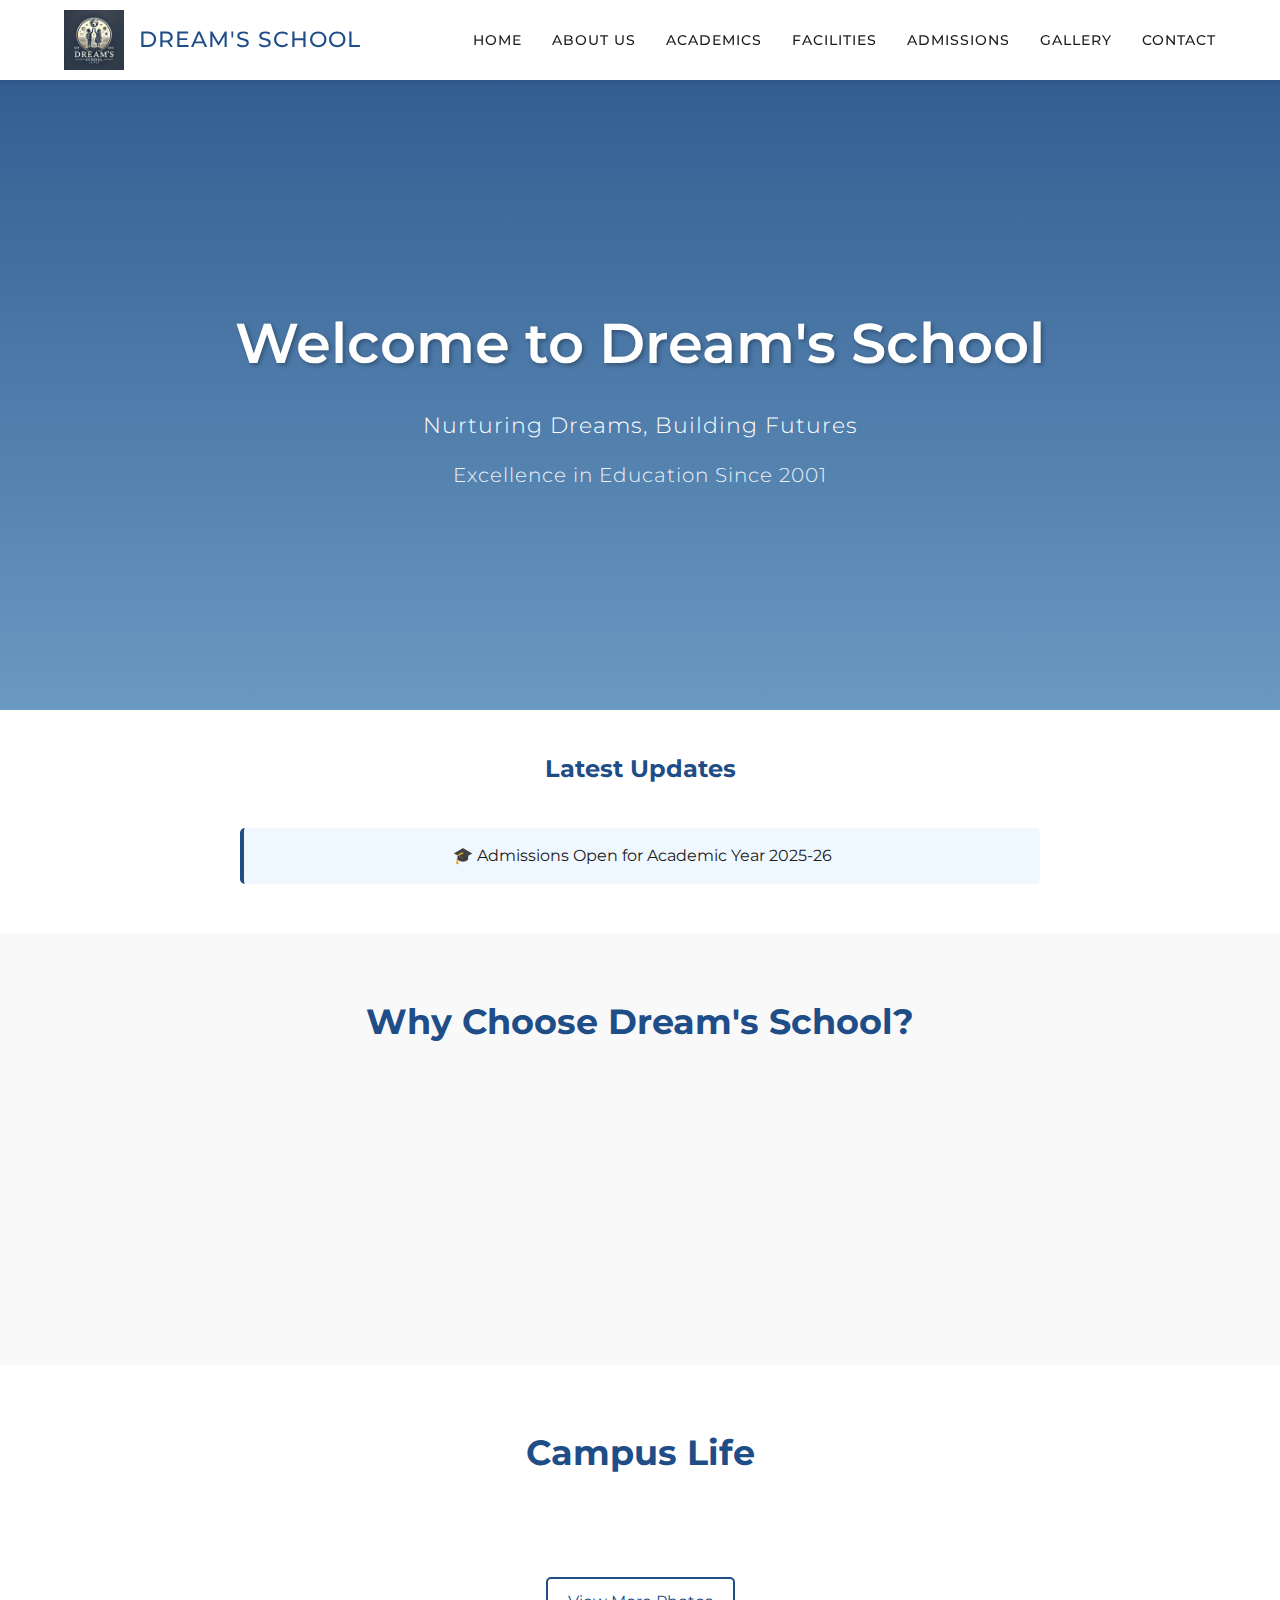
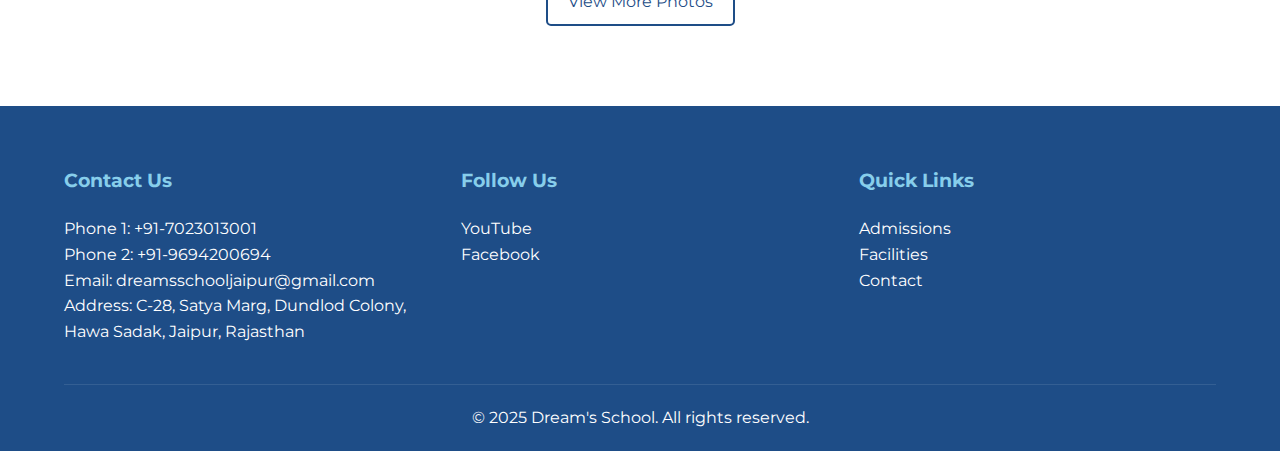
==== index.html @ 6ea3a20c "Update index.html" ====
<!DOCTYPE html>
<html lang="en">
<head>
    <meta charset="UTF-8">
    <meta name="viewport" content="width=device-width, initial-scale=1.0">
    <title>Dream's School - Leading School in Jaipur</title>
    <link rel="stylesheet" href="style.css">
    <link href="https://fonts.googleapis.com/css2?family=Montserrat:wght@300;400;500&display=swap" rel="stylesheet">
</head>
<body>
    <nav class="main-nav">
        <div class="nav-brand">
            <img src="images/school-logo.png" alt="Dream's School Logo" class="school-logo">
            <div class="nav-header">DREAM'S SCHOOL</div>
        </div>
        <ul class="nav-links">
            <li><a href="index.html">HOME</a></li>
            <li><a href="about.html">ABOUT US</a></li>
            <li><a href="academics.html">ACADEMICS</a></li>
            <li><a href="facilities.html">FACILITIES</a></li>
            <li><a href="admissions.html">ADMISSIONS</a></li>
            <li><a href="gallery.html">GALLERY</a></li>
            <li><a href="contact.html">CONTACT</a></li>
        </ul>
    </nav>

    <div class="hero-section">
        <h1>Welcome to Dream's School</h1>
        <div class="subtitle">
            Nurturing Dreams, Building Futures
            <p>Excellence in Education Since 2001</p>
        </div>
    </div>

    <div class="announcements">
        <h2>Latest Updates</h2>
        <div class="announcement-slider">
            <div class="announcement">
                <p>🎓 Admissions Open for Academic Year 2025-26</p>
            </div>
            <div class="announcement">
                <p>🏆 Outstanding Results in Board Examinations</p>
            </div>
            <div class="announcement">
                <p>📚 New Videos Uploaded on YouTube Channel!</p>
            </div>
        </div>
    </div>

    <div class="highlights">
        <h2>Why Choose Dream's School?</h2>
        <div class="highlight-grid">
            <div class="highlight-item">
                
                <h3>Academic Excellence</h3>
                <p>Comprehensive curriculum focusing on holistic development</p>
            </div>
            <div class="highlight-item">
               
                <h3>Modern Facilities</h3>
                <p>State-of-the-art infrastructure and learning resources</p>
            </div>
            <div class="highlight-item">
                
                <h3>Expert Faculty</h3>
                <p>Highly qualified and experienced teaching staff</p>
            </div>
            <div class="highlight-item">
                
                <h3>Co-curricular Activities</h3>
                <p>Wide range of sports and cultural activities</p>
            </div>
        </div>
    </div>

    

    <div class="gallery-preview">
        <h2>Campus Life</h2>
        <div class="gallery-grid">
            <div class="gallery-item">
                <img src="images/campus1.jpg" alt="School Building">
            </div>
            <div class="gallery-item">
                <img src="images/campus2.jpg" alt="Classroom">
            </div>
            <div class="gallery-item">
                <img src="images/campus3.jpg" alt="Laboratory">
            </div>
            <div class="gallery-item">
                <img src="images/campus4.jpg" alt="Playground">
            </div>
        </div>
        <a href="gallery.html" class="view-more">View More Photos</a>
    </div>

    <footer>
        <div class="footer-content">
            <div class="footer-section">
                <h3>Contact Us</h3>
                <p>Phone 1: +91-7023013001</p>
                <p>Phone 2: +91-9694200694</p>
                <p>Email: dreamsschooljaipur@gmail.com</p>
                <p>Address: C-28, Satya Marg, Dundlod Colony, Hawa Sadak, Jaipur, Rajasthan</p>
            </div>
            <div class="footer-section">
                <h3>Follow Us</h3>
                <div class="social-links">
                    <p><a href="https://www.youtube.com/@dreams_school" target="_blank">YouTube</a></p>
                    <p><a href="https://www.facebook.com/people/Dreams-School-Jaipur/100054429791959/" target="_blank">Facebook</a></p>
                </div>
            </div>
            <div class="footer-section">
                <h3>Quick Links</h3>
                <ul>
                    <li><a href="admissions.html">Admissions</a></li>
                    <li><a href="facilities.html">Facilities</a></li>
                    <li><a href="contact.html">Contact</a></li>
                </ul>
            </div>
        </div>
        <div class="footer-bottom">
            <p>&copy; 2025 Dream's School. All rights reserved.</p>
        </div>
    </footer>

    <script src="script.js"></script>
</body>
</html>
---- style.css ----
* {
    margin: 0;
    padding: 0;
    box-sizing: border-box;
}

:root {
    --main-bg: #f7f7f7;
    --text-dark: #1a1a1a;
    --text-light: #666666;
    --hover-color: #999999;
    --overlay-bg: rgba(247, 247, 247, 0.95);
    --border-color: #e0e0e0;
    --brand-blue: #1e4d87; /* Dark sky blue */
    --brand-light-blue: #4682B4; /* Secondary blue */
    --brand-accent: #87CEEB; /* Light accent blue */
    --header-height: 80px;
}

body {
    font-family: 'Montserrat', sans-serif;
    background: var(--main-bg);
    color: var(--text-dark);
    line-height: 1.6;
}

/* Navigation */
.main-nav {
    position: fixed;
    top: 0;
    width: 100%;
    height: var(--header-height);
    background: white;
    z-index: 1000;
    display: flex;
    align-items: center;
    justify-content: space-between;
    padding: 0 5%;
    box-shadow: 0 2px 5px rgba(0,0,0,0.1);
}

.nav-brand {
    display: flex;
    align-items: center;
    gap: 15px;
}

.school-logo {
    height: 60px;
    width: auto;
}

.nav-header {
    font-size: 1.4em;
    font-weight: 500;
    color: var(--brand-blue);
    letter-spacing: 1px;
}

.nav-links {
    list-style: none;
    display: flex;
    gap: 30px;
}

.nav-links a {
    text-decoration: none;
    color: var(--text-dark);
    font-size: 0.9em;
    font-weight: 500;
    letter-spacing: 1px;
    transition: all 0.3s ease;
    padding: 10px 0;
    position: relative;
}

.nav-links a:after {
    content: '';
    position: absolute;
    width: 0;
    height: 2px;
    bottom: 0;
    left: 0;
    background-color: var(--brand-accent);
    transition: width 0.3s ease;
}

.nav-links a:hover:after {
    width: 100%;
}

.nav-links a:hover {
    color: var(--brand-light-blue);
}

/* Hero Section */
.hero-section {
    background: linear-gradient(rgba(30, 77, 135, 0.9), rgba(70, 130, 180, 0.8)),
                url('images/school-building.jpg');
    background-size: cover;
    background-position: center;
    height: 70vh;
    display: flex;
    flex-direction: column;
    justify-content: center;
    align-items: center;
    text-align: center;
    padding: 0 10%;
    margin-top: var(--header-height);
    color: white;
}

.hero-section h1 {
    font-size: 3.5em;
    font-weight: 600;
    margin-bottom: 20px;
    text-shadow: 2px 2px 4px rgba(0,0,0,0.3);
}

.subtitle {
    font-size: 1.4em;
    font-weight: 300;
    letter-spacing: 1px;
}

.subtitle p {
    margin-top: 15px;
    font-size: 0.9em;
    opacity: 0.9;
}

/* Announcements */
.announcements {
    padding: 40px 5%;
    background: white;
}

.announcements h2 {
    text-align: center;
    color: var(--brand-blue);
    margin-bottom: 30px;
}

.announcement-slider {
    max-width: 800px;
    margin: 0 auto;
    overflow: hidden;
}

.announcement {
    padding: 15px;
    text-align: center;
    background: #f0f8ff;
    border-left: 4px solid var(--brand-blue);
    border-radius: 5px;
    margin: 10px 0;
}

/* Highlights */
.highlights {
    padding: 60px 5%;
    background: #f9f9f9;
}

.highlights h2 {
    text-align: center;
    color: var(--brand-blue);
    margin-bottom: 40px;
    font-size: 2.2em;
}

.highlight-grid {
    display: grid;
    grid-template-columns: repeat(auto-fit, minmax(250px, 1fr));
    gap: 30px;
    max-width: 1200px;
    margin: 0 auto;
}

.highlight-item {
    background: white;
    padding: 30px;
    border-radius: 10px;
    text-align: center;
    transition: all 0.3s ease;
    box-shadow: 0 2px 10px rgba(0,0,0,0.1);
    border-top: 3px solid transparent;
}

.highlight-item:hover {
    transform: translateY(-5px);
    border-top: 3px solid var(--brand-blue);
}

.highlight-item img {
    width: 60px;
    height: 60px;
    margin-bottom: 20px;
}

.highlight-item h3 {
    color: var(--brand-blue);
    margin-bottom: 15px;
}

/* Gallery Preview */
.gallery-preview {
    padding: 60px 5%;
    background: white;
}

.gallery-preview h2 {
    text-align: center;
    color: var(--brand-blue);
    margin-bottom: 40px;
    font-size: 2.2em;
}

.gallery-grid {
    display: grid;
    grid-template-columns: repeat(auto-fit, minmax(250px, 1fr));
    gap: 20px;
    max-width: 1200px;
    margin: 30px auto;
}

.gallery-item img {
    width: 100%;
    height: 200px;
    object-fit: cover;
    border-radius: 8px;
    transition: transform 0.3s ease;
}

.gallery-item img:hover {
    transform: scale(1.05);
}

.view-more {
    color: var(--brand-blue);
    padding: 10px 20px;
    border: 2px solid var(--brand-blue);
    display: inline-block;
    border-radius: 5px;
    transition: all 0.3s ease;
    text-decoration: none;
    margin: 20px auto;
    display: table;
}

.view-more:hover {
    background: var(--brand-blue);
    color: white;
}

/* Footer */
footer {
    background: var(--brand-blue);
    color: white;
    padding: 60px 5% 20px;
}

.footer-content {
    display: grid;
    grid-template-columns: repeat(auto-fit, minmax(250px, 1fr));
    gap: 40px;
    max-width: 1200px;
    margin: 0 auto;
}

.footer-section h3 {
    color: var(--brand-accent);
    margin-bottom: 20px;
}

.footer-section ul {
    list-style: none;
}

.footer-section a {
    color: white;
    text-decoration: none;
    transition: color 0.3s ease;
}

.footer-section a:hover {
    color: var(--brand-accent);
}

.footer-bottom {
    text-align: center;
    margin-top: 40px;
    padding-top: 20px;
    border-top: 1px solid rgba(255,255,255,0.1);
}

/* Responsive Design */
@media (max-width: 768px) {
    .nav-brand {
        flex-direction: column;
        align-items: flex-start;
    }

    .school-logo {
        height: 40px;
    }

    .nav-header {
        font-size: 1.1em;
    }

    .nav-links {
        display: none;
        position: absolute;
        top: var(--header-height);
        left: 0;
        width: 100%;
        background: white;
        flex-direction: column;
        padding: 20px;
        box-shadow: 0 2px 5px rgba(0,0,0,0.1);
    }

    .nav-links.show {
        display: flex;
    }

    .hero-section h1 {
        font-size: 2.5em;
    }

    .subtitle {
        font-size: 1.2em;
    }

    .gallery-grid {
        grid-template-columns: 1fr;
    }

    .highlight-grid {
        grid-template-columns: 1fr;
    }
}

/* Animation Classes */
.highlight-item, .gallery-item {
    opacity: 0;
    transform: translateY(20px);
    transition: opacity 0.5s ease, transform 0.5s ease;
}

.highlight-item.animate, .gallery-item.animate {
    opacity: 1;
    transform: translateY(0);
}

/* About Page Styles */
.about-content {
    padding: 60px 5%;
    max-width: 1200px;
    margin: 0 auto;
}

.vision-mission {
    display: grid;
    grid-template-columns: repeat(auto-fit, minmax(300px, 1fr));
    gap: 40px;
    margin-bottom: 60px;
}

.vision, .mission {
    background: white;
    padding: 30px;
    border-radius: 10px;
    box-shadow: 0 2px 10px rgba(0,0,0,0.1);
    border-top: 3px solid var(--brand-blue);
}

.vision h2, .mission h2 {
    color: var(--brand-blue);
    margin-bottom: 20px;
    font-size: 1.8em;
}

.school-history {
    margin-bottom: 60px;
    background: white;
    padding: 30px;
    border-radius: 10px;
    box-shadow: 0 2px 10px rgba(0,0,0,0.1);
}

.school-history h2 {
    color: var(--brand-blue);
    margin-bottom: 30px;
    font-size: 2em;
    text-align: center;
}

.history-text p {
    margin-bottom: 20px;
    line-height: 1.8;
    text-align: center;
}

.core-values {
    margin-bottom: 60px;
}

.core-values h2 {
    color: var(--brand-blue);
    margin-bottom: 30px;
    font-size: 2em;
    text-align: center;
}

.values-grid {
    display: grid;
    grid-template-columns: repeat(auto-fit, minmax(250px, 1fr));
    gap: 30px;
}

.value-item {
    background: white;
    padding: 30px;
    border-radius: 10px;
    box-shadow: 0 2px 10px rgba(0,0,0,0.1);
    text-align: center;
    transition: transform 0.3s ease;
}

.value-item:hover {
    transform: translateY(-5px);
}

.value-item h3 {
    color: var(--brand-blue);
    margin-bottom: 15px;
}

.leadership {
    margin-bottom: 60px;
}

.leadership h2 {
    color: var(--brand-blue);
    margin-bottom: 30px;
    font-size: 2em;
    text-align: center;
}

.leader-info {
    background: white;
    padding: 40px;
    border-radius: 10px;
    box-shadow: 0 2px 10px rgba(0,0,0,0.1);
    text-align: center;
}

.leader-info h3 {
    color: var(--brand-blue);
    margin-bottom: 20px;
    font-size: 1.5em;
}

.leader-info p {
    line-height: 1.8;
    font-style: italic;
}

.principal-name {
    margin-top: 20px;
    color: var(--brand-blue);
    font-weight: 500;
}

/* Responsive Design for About Page */
@media (max-width: 768px) {
    .vision-mission {
        grid-template-columns: 1fr;
    }

    .values-grid {
        grid-template-columns: 1fr;
    }
}
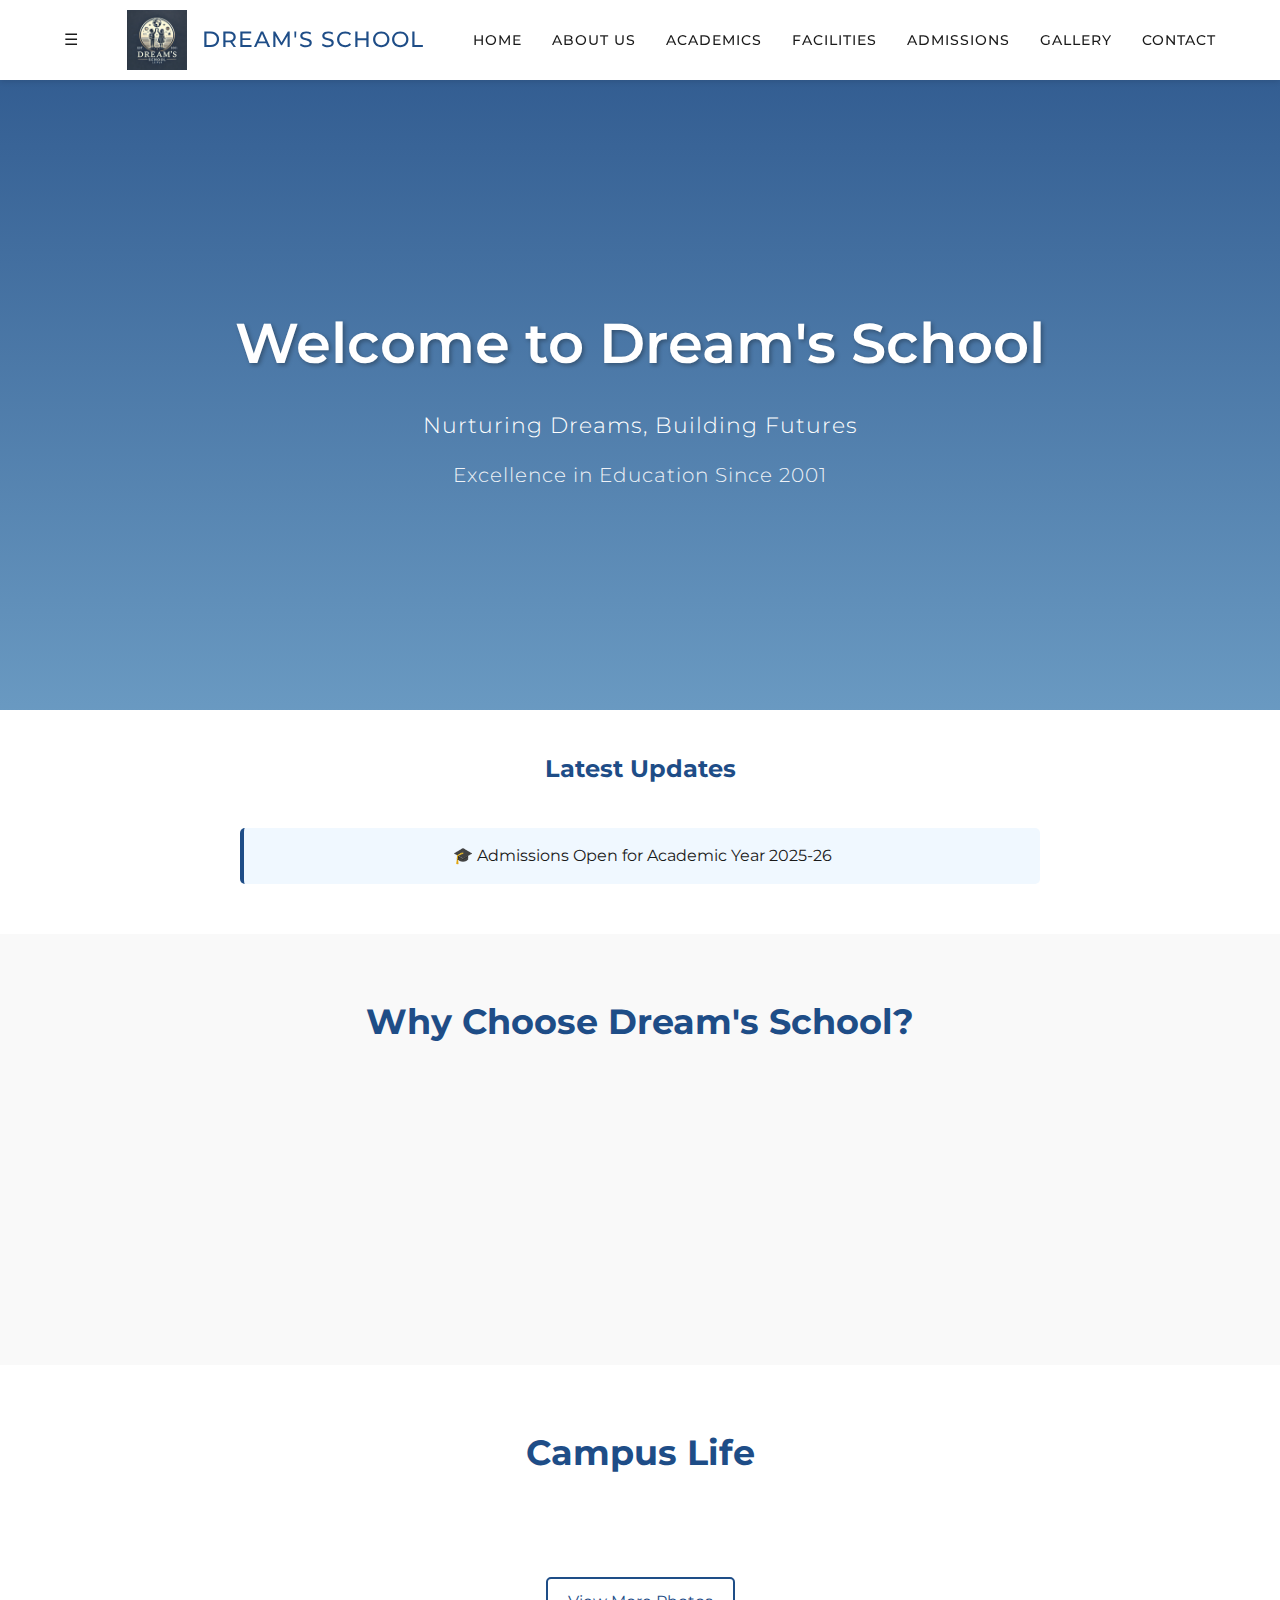
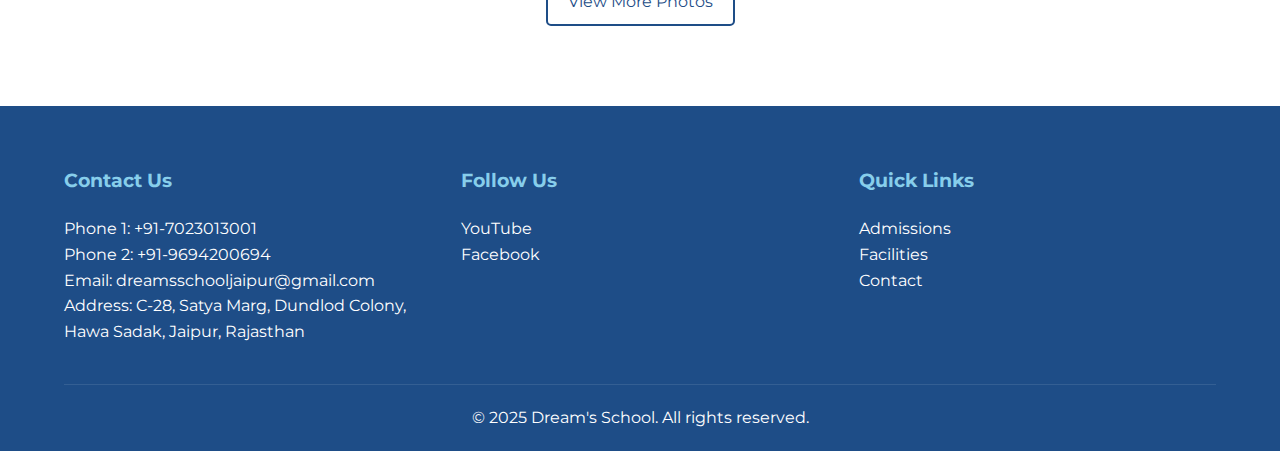
==== commit c59d248f: "Update index.html" ====
--- a/index.html
+++ b/index.html
@@ -9,6 +9,9 @@
 </head>
 <body>
     <nav class="main-nav">
+        <div class="menu-toggle">
+    <span class="menu-icon">☰</span>
+</div>
         <div class="nav-brand">
             <img src="images/school-logo.png" alt="Dream's School Logo" class="school-logo">
             <div class="nav-header">DREAM'S SCHOOL</div>
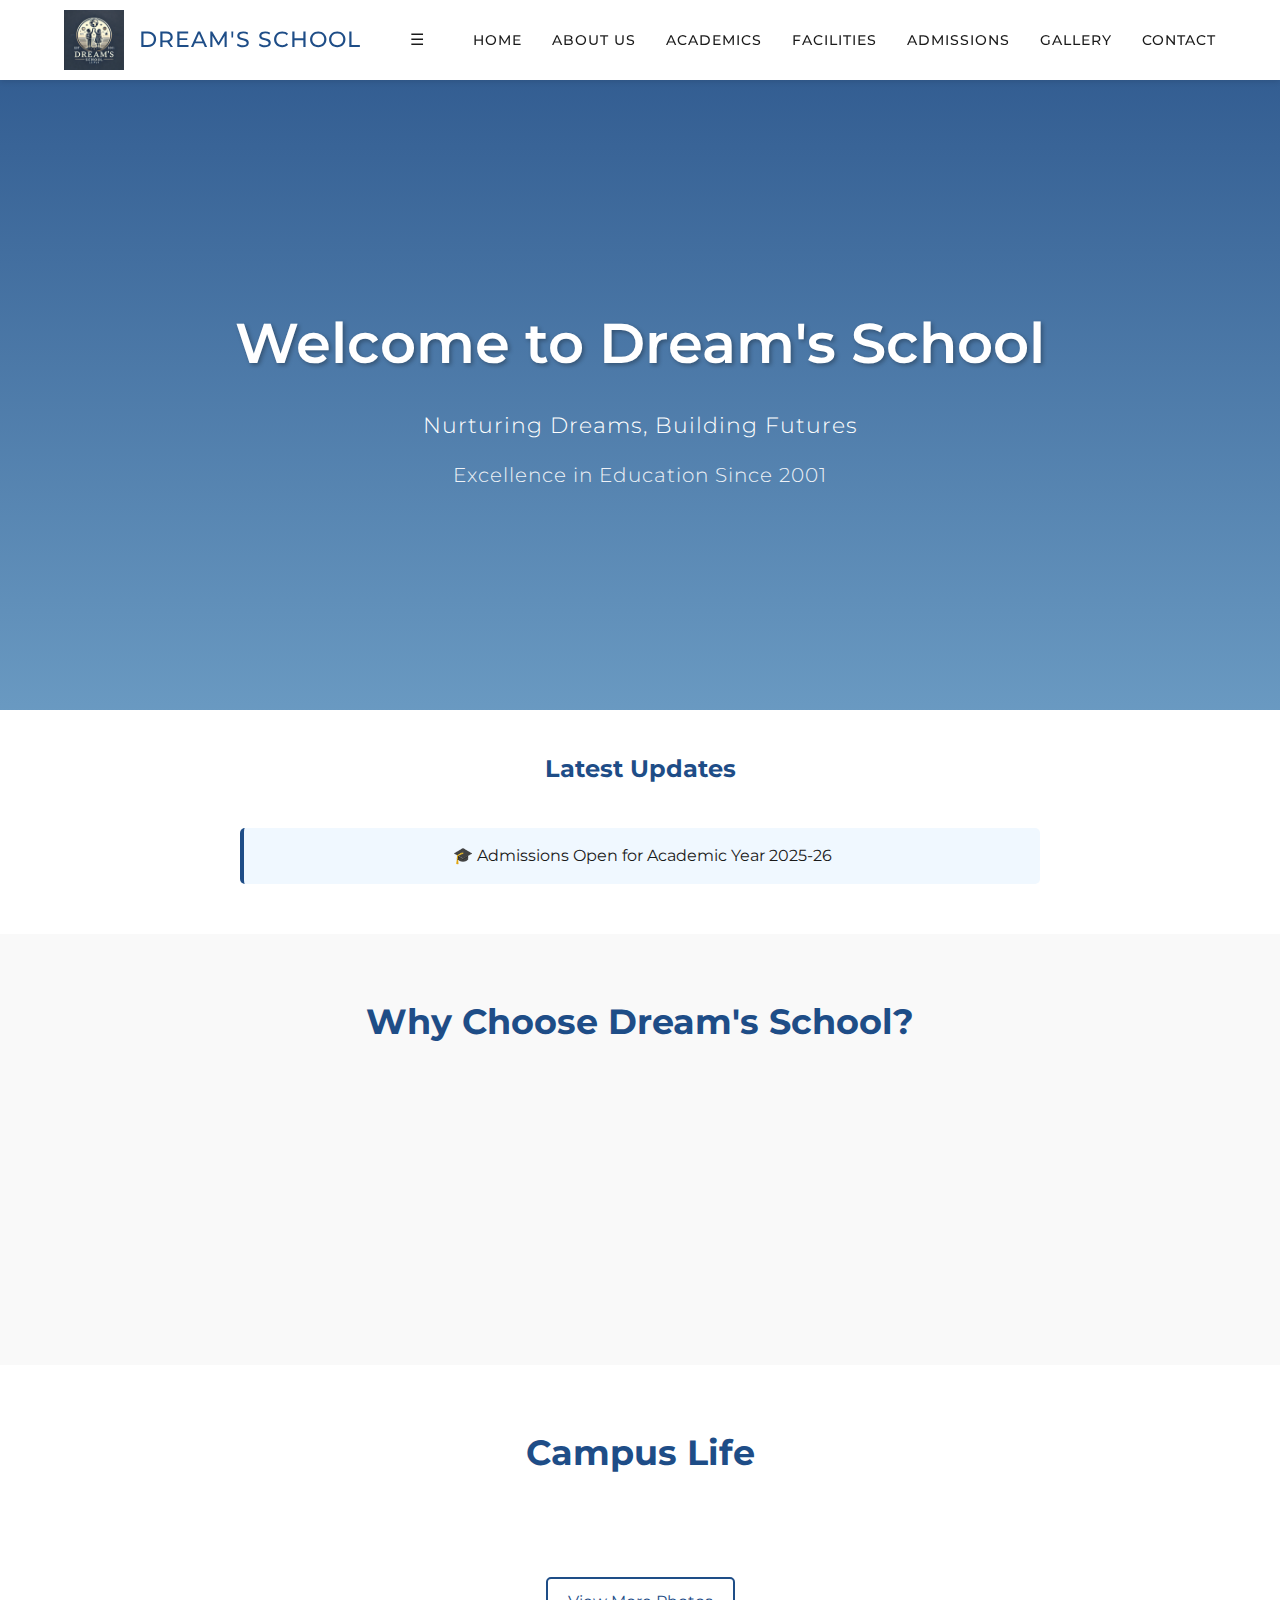
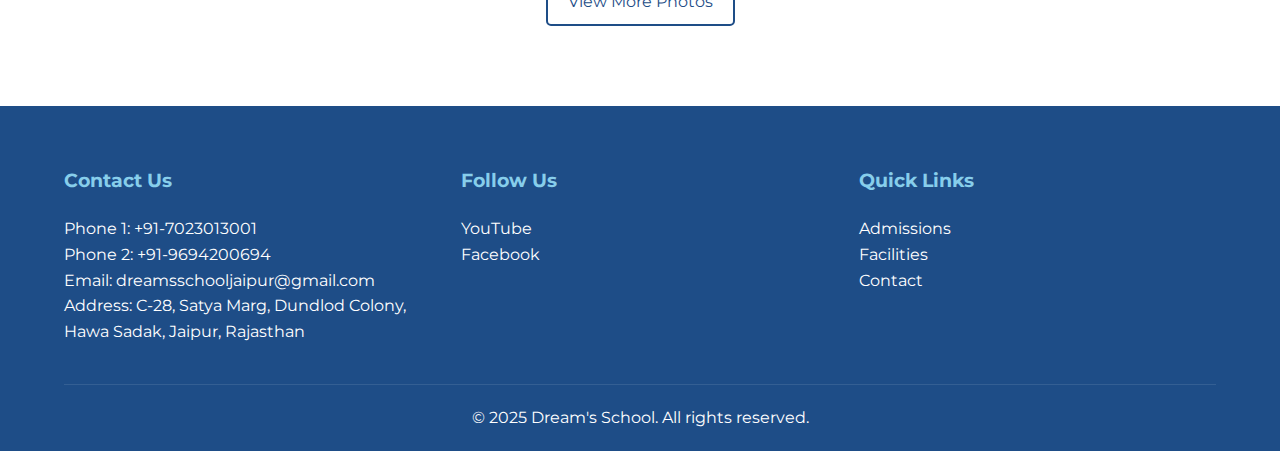
==== commit a1b35c98: "Update index.html" ====
--- a/index.html
+++ b/index.html
@@ -9,23 +9,23 @@
 </head>
 <body>
     <nav class="main-nav">
-        <div class="menu-toggle">
-    <span class="menu-icon">☰</span>
-</div>
-        <div class="nav-brand">
-            <img src="images/school-logo.png" alt="Dream's School Logo" class="school-logo">
-            <div class="nav-header">DREAM'S SCHOOL</div>
-        </div>
-        <ul class="nav-links">
-            <li><a href="index.html">HOME</a></li>
-            <li><a href="about.html">ABOUT US</a></li>
-            <li><a href="academics.html">ACADEMICS</a></li>
-            <li><a href="facilities.html">FACILITIES</a></li>
-            <li><a href="admissions.html">ADMISSIONS</a></li>
-            <li><a href="gallery.html">GALLERY</a></li>
-            <li><a href="contact.html">CONTACT</a></li>
-        </ul>
-    </nav>
+    <div class="nav-brand">
+        <img src="images/school-logo.png" alt="Dream's School Logo" class="school-logo">
+        <div class="nav-header">DREAM'S SCHOOL</div>
+    </div>
+    <div class="menu-toggle">
+        <span class="menu-icon">☰</span>
+    </div>
+    <ul class="nav-links">
+        <li><a href="index.html">HOME</a></li>
+        <li><a href="about.html">ABOUT US</a></li>
+        <li><a href="academics.html">ACADEMICS</a></li>
+        <li><a href="facilities.html">FACILITIES</a></li>
+        <li><a href="admissions.html">ADMISSIONS</a></li>
+        <li><a href="gallery.html">GALLERY</a></li>
+        <li><a href="contact.html">CONTACT</a></li>
+    </ul>
+</nav>
 
     <div class="hero-section">
         <h1>Welcome to Dream's School</h1>
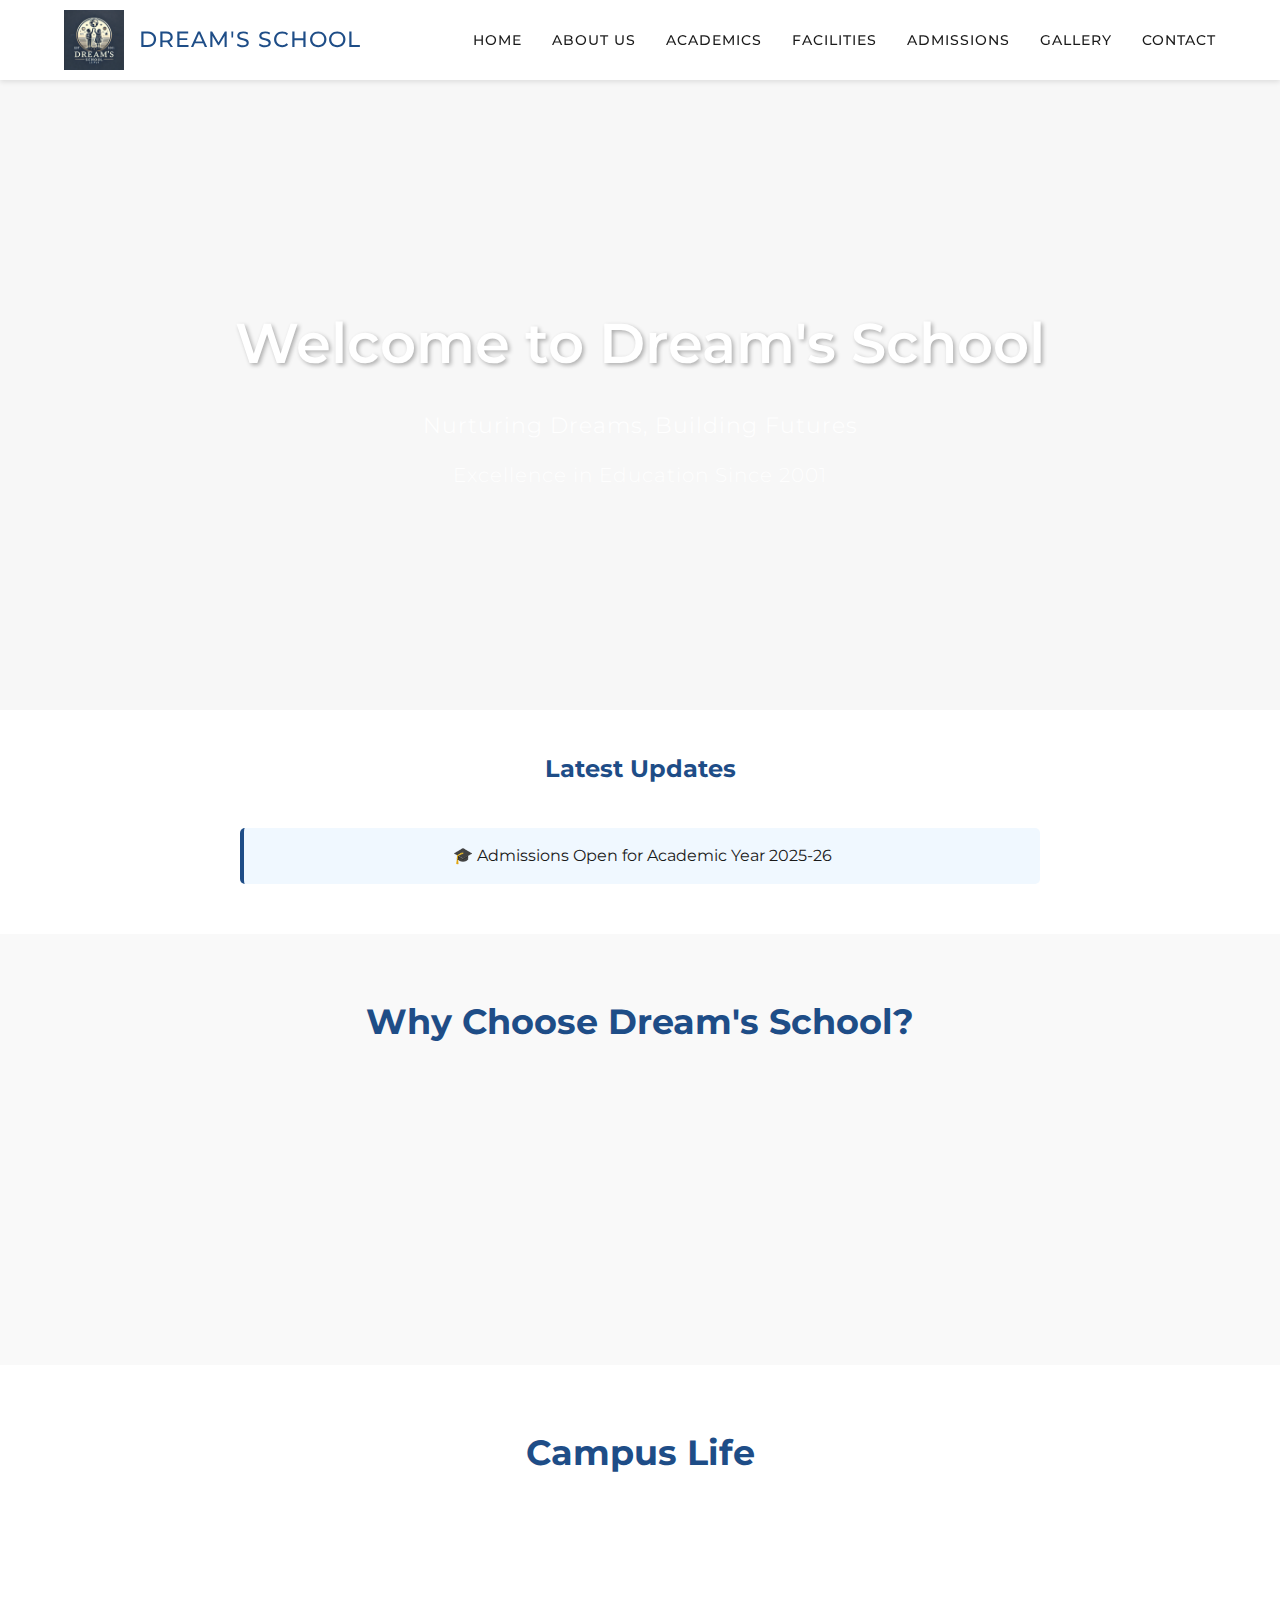
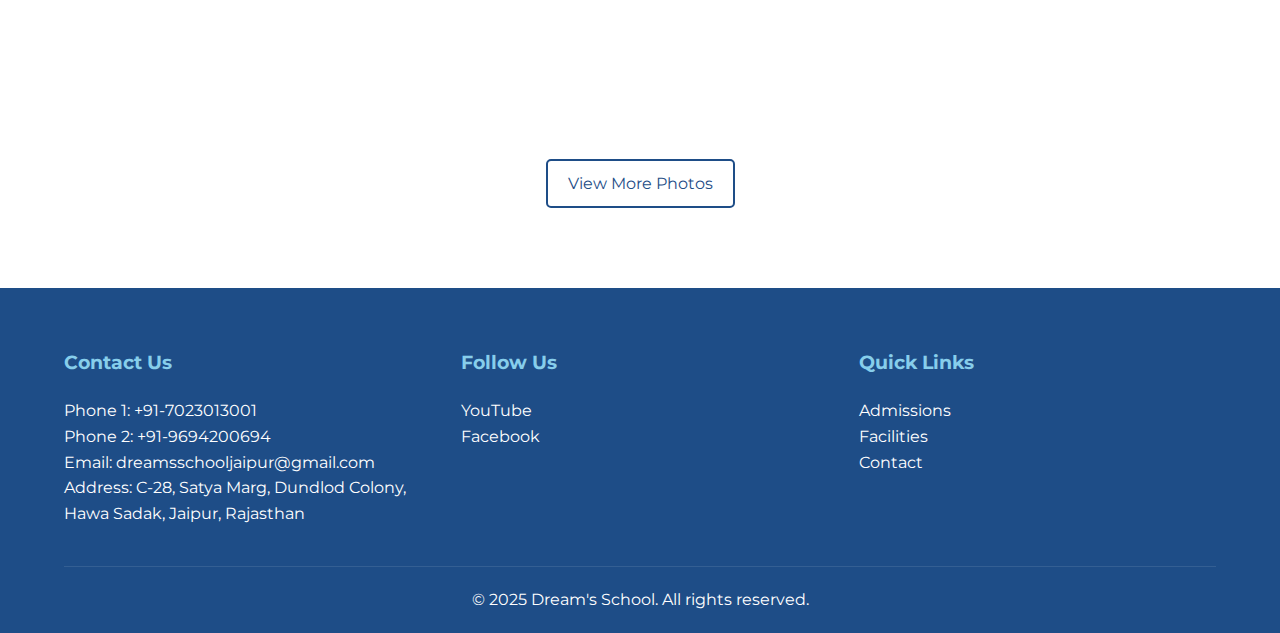
==== commit 38a8f4d1: "Update index.html" ====
--- a/index.html
+++ b/index.html
@@ -27,13 +27,15 @@
     </ul>
 </nav>
 
-    <div class="hero-section">
+    <div class="hero-section" style="background-image: url('images/hero-background.jpg');">
+    <div class="hero-overlay">
         <h1>Welcome to Dream's School</h1>
         <div class="subtitle">
             Nurturing Dreams, Building Futures
             <p>Excellence in Education Since 2001</p>
         </div>
     </div>
+</div>
 
     <div class="announcements">
         <h2>Latest Updates</h2>
--- a/style.css
+++ b/style.css
@@ -20,7 +20,7 @@
 body {
     font-family: 'Montserrat', sans-serif;
     background: var(--main-bg);
-    color: var(--text-dark);
+    color: var(--text-light);
     line-height: 1.6;
 }
 
@@ -93,6 +93,61 @@
     color: var(--brand-light-blue);
 }
 
+/* Mobile Menu Styles */
+.menu-toggle {
+    display: none;
+    cursor: pointer;
+    font-size: 1.5em;
+    padding: 10px;
+}
+
+.menu-icon {
+    color: var(--brand-blue);
+}
+
+@media (max-width: 768px) {
+    .menu-toggle {
+        display: block;
+    }
+
+    .nav-links {
+        display: none;
+        position: absolute;
+        top: var(--header-height);
+        left: 0;
+        width: 100%;
+        background: white;
+        flex-direction: column;
+        padding: 0;
+        margin: 0;
+        box-shadow: 0 2px 5px rgba(0,0,0,0.1);
+    }
+
+    .nav-links li {
+        width: 100%;
+        border-bottom: 1px solid #eee;
+    }
+
+    .nav-links li a {
+        display: block;
+        padding: 15px 20px;
+        text-align: left;
+    }
+
+    .nav-links.show {
+        display: flex;
+    }
+
+    .main-nav {
+        justify-content: space-between;
+    }
+
+    .nav-brand {
+        flex-direction: row;
+        align-items: center;
+    }
+}
+
 /* Hero Section */
 .hero-section {
     background: linear-gradient(rgba(30, 77, 135, 0.9), rgba(70, 130, 180, 0.8)),
@@ -115,18 +170,21 @@
     font-weight: 600;
     margin-bottom: 20px;
     text-shadow: 2px 2px 4px rgba(0,0,0,0.3);
+    color: white;
 }
 
 .subtitle {
     font-size: 1.4em;
     font-weight: 300;
     letter-spacing: 1px;
+    color: white;
 }
 
 .subtitle p {
     margin-top: 15px;
     font-size: 0.9em;
     opacity: 0.9;
+    color: white;
 }
 
 /* Announcements */
@@ -156,6 +214,10 @@
     margin: 10px 0;
 }
 
+.announcement p {
+    color: var(--text-dark);
+}
+
 /* Highlights */
 .highlights {
     padding: 60px 5%;
@@ -201,6 +263,10 @@
 .highlight-item h3 {
     color: var(--brand-blue);
     margin-bottom: 15px;
+}
+
+.highlight-item p, .highlight-item li {
+    color: var(--text-light);
 }
 
 /* Gallery Preview */
@@ -256,7 +322,7 @@
 /* Footer */
 footer {
     background: var(--brand-blue);
-    color: white;
+    color: white !important;
     padding: 60px 5% 20px;
 }
 
@@ -269,7 +335,7 @@
 }
 
 .footer-section h3 {
-    color: var(--brand-accent);
+    color: var(--brand-accent) !important;
     margin-bottom: 20px;
 }
 
@@ -278,13 +344,18 @@
 }
 
 .footer-section a {
-    color: white;
+    color: white !important;
     text-decoration: none;
     transition: color 0.3s ease;
 }
 
 .footer-section a:hover {
-    color: var(--brand-accent);
+    color: var(--brand-accent) !important;
+    text-decoration: underline;
+}
+
+.footer-section p {
+    color: white !important;
 }
 
 .footer-bottom {
@@ -294,7 +365,251 @@
     border-top: 1px solid rgba(255,255,255,0.1);
 }
 
+.footer-bottom p {
+    color: white !important;
+}
+
+/* Common Section Styles for All Pages */
+.teaching-approach,
+.assessment-section,
+.academic-support,
+.facility-showcase,
+.safety-section,
+.additional-amenities,
+.admission-process-section,
+.admission-enquiry-section,
+.contact-map-section,
+.contact-form-section,
+.faq-section {
+    padding: 60px 5%;
+    background: #f9f9f9;
+    margin-bottom: 0;
+}
+
+.teaching-approach:nth-child(even),
+.assessment-section:nth-child(even),
+.academic-support:nth-child(even),
+.facility-showcase:nth-child(even),
+.safety-section:nth-child(even),
+.additional-amenities:nth-child(even),
+.admission-process-section:nth-child(even),
+.admission-enquiry-section:nth-child(even),
+.contact-form-section:nth-child(even),
+.faq-section:nth-child(even) {
+    background: white;
+}
+
+/* Academic Page Styles */
+.approach-content {
+    display: grid;
+    grid-template-columns: 1fr 1fr;
+    gap: 40px;
+    align-items: center;
+    max-width: 1200px;
+    margin: 0 auto;
+}
+
+.approach-image img {
+    width: 100%;
+    border-radius: 10px;
+    box-shadow: 0 5px 15px rgba(0,0,0,0.1);
+}
+
+.approach-text p {
+    margin-bottom: 30px;
+    line-height: 1.8;
+    color: var(--text-light);
+}
+
+.approach-features {
+    display: grid;
+    grid-template-columns: 1fr 1fr;
+    gap: 20px;
+}
+
+.approach-feature {
+    background: white;
+    padding: 20px;
+    border-radius: 10px;
+    box-shadow: 0 2px 10px rgba(0,0,0,0.1);
+    border-left: 3px solid var(--brand-blue);
+}
+
+.approach-feature h3 {
+    color: var(--brand-blue);
+    margin-bottom: 10px;
+    font-size: 1.2em;
+}
+
+.approach-feature p {
+    color: var(--text-light);
+}
+
+.assessment-grid {
+    display: grid;
+    grid-template-columns: repeat(auto-fit, minmax(250px, 1fr));
+    gap: 30px;
+    max-width: 1200px;
+    margin: 30px auto 0;
+}
+
+.assessment-item {
+    background: white;
+    padding: 30px;
+    border-radius: 10px;
+    box-shadow: 0 2px 10px rgba(0,0,0,0.1);
+    text-align: center;
+    transition: transform 0.3s ease;
+}
+
+.assessment-item:hover {
+    transform: translateY(-5px);
+}
+
+.assessment-icon {
+    font-size: 2em;
+    margin-bottom: 15px;
+}
+
+.assessment-item h3 {
+    color: var(--brand-blue);
+    margin-bottom: 15px;
+    font-size: 1.4em;
+}
+
+.assessment-item p {
+    color: var(--text-light);
+}
+
+.support-wrapper {
+    display: grid;
+    grid-template-columns: 1.5fr 1fr;
+    gap: 40px;
+    align-items: center;
+    max-width: 1200px;
+    margin: 0 auto;
+}
+
+.support-content p {
+    margin-bottom: 30px;
+    line-height: 1.8;
+    color: var(--text-light);
+}
+
+.support-grid {
+    display: grid;
+    grid-template-columns: 1fr 1fr;
+    gap: 20px;
+}
+
+.support-item {
+    background: white;
+    padding: 20px;
+    border-radius: 10px;
+    box-shadow: 0 2px 10px rgba(0,0,0,0.1);
+    border-top: 3px solid var(--brand-blue);
+}
+
+.support-item h3 {
+    color: var(--brand-blue);
+    margin-bottom: 10px;
+    font-size: 1.2em;
+}
+
+.support-item p {
+    color: var(--text-light);
+}
+
+.support-image img {
+    width: 100%;
+    border-radius: 10px;
+    box-shadow: 0 5px 15px rgba(0,0,0,0.1);
+}
+
+/* Facilities Page Styles */
+.showcase-item {
+    display: grid;
+    grid-template-columns: 1fr 1fr;
+    gap: 40px;
+    align-items: center;
+    max-width: 1200px;
+    margin: 0 auto 60px;
+}
+
+.showcase-item.reverse {
+    direction: rtl;
+}
+
+.showcase-item.reverse .showcase-content {
+    direction: ltr;
+}
+
+.showcase-image img {
+    width: 100%;
+    border-radius: 10px;
+    box-shadow: 0 5px 15px rgba(0,0,0,0.1);
+}
+
+.showcase-content h3 {
+    color: var(--brand-blue);
+    margin-bottom: 20px;
+    font-size: 1.8em;
+}
+
+.showcase-content p {
+    margin-bottom: 20px;
+    line-height: 1.8;
+    color: var(--text-light);
+}
+
+.showcase-content ul {
+    list-style-type: disc;
+    padding-left: 20px;
+}
+
+.showcase-content ul li {
+    margin-bottom: 10px;
+    line-height: 1.6;
+    color: var(--text-light);
+}
+
+/* Contact, Admissions, and other pages */
+.contact-item p,
+.contact-intro p,
+.admissions-content p:not(.admissions-highlight p),
+.process-step p,
+.step-content p,
+.facility-item p,
+.safety-item p,
+.amenity-item p,
+.document-list li,
+.faq-answer p {
+    color: var(--text-light);
+}
+
 /* Responsive Design */
+@media (max-width: 992px) {
+    .approach-content,
+    .support-wrapper,
+    .showcase-item,
+    .amenities-wrapper,
+    .process-content,
+    .enquiry-container,
+    .form-container {
+        grid-template-columns: 1fr;
+    }
+
+    .showcase-item.reverse {
+        direction: ltr;
+    }
+
+    .approach-features,
+    .support-grid,
+    .amenities-grid {
+        grid-template-columns: 1fr;
+    }
+}
+
 @media (max-width: 768px) {
     .nav-brand {
         flex-direction: column;
@@ -333,12 +648,20 @@
         font-size: 1.2em;
     }
 
-    .gallery-grid {
+    .gallery-grid,
+    .highlight-grid,
+    .form-row {
         grid-template-columns: 1fr;
     }
 
-    .highlight-grid {
-        grid-template-columns: 1fr;
+    .approach-image,
+    .support-image,
+    .showcase-image,
+    .amenities-image,
+    .process-image,
+    .enquiry-image,
+    .form-image {
+        order: -1;
     }
 }
 
@@ -354,18 +677,66 @@
     transform: translateY(0);
 }
 
-/* About Page Styles */
-.about-content {
+/* Special Elements */
+.step-number,
+.faq-question,
+.download-button,
+.submit-button,
+.view-more:hover,
+.contact-overlay *,
+.social-overlay * {
+    color: white !important;
+}
+
+.admissions-highlight p,
+.admissions-highlight h3 {
+    color: white !important;
+}
+
+/* Form Elements */
+input, select, textarea {
+    color: var(--text-dark);
+}
+
+input:focus, select:focus, textarea:focus {
+    border-color: var(--brand-light-blue);
+    outline: none;
+}
+/* About Page Enhanced Styles */
+.vision-mission-section,
+.school-history-section,
+.leadership-section,
+.faculty-section,
+.recognition-section {
     padding: 60px 5%;
-    max-width: 1200px;
-    margin: 0 auto;
+    background: #f9f9f9;
+}
+
+.vision-mission-section:nth-child(even),
+.school-history-section:nth-child(even),
+.leadership-section:nth-child(even),
+.faculty-section:nth-child(even),
+.recognition-section:nth-child(even) {
+    background: white;
+}
+
+.vision-mission-section h2,
+.school-history-section h2,
+.leadership-section h2,
+.faculty-section h2,
+.recognition-section h2 {
+    text-align: center;
+    color: var(--brand-blue);
+    margin-bottom: 40px;
+    font-size: 2.2em;
 }
 
 .vision-mission {
     display: grid;
     grid-template-columns: repeat(auto-fit, minmax(300px, 1fr));
     gap: 40px;
-    margin-bottom: 60px;
+    max-width: 1200px;
+    margin: 0 auto;
 }
 
 .vision, .mission {
@@ -374,113 +745,1139 @@
     border-radius: 10px;
     box-shadow: 0 2px 10px rgba(0,0,0,0.1);
     border-top: 3px solid var(--brand-blue);
-}
-
-.vision h2, .mission h2 {
+    transition: transform 0.3s ease;
+}
+
+.vision:hover, .mission:hover {
+    transform: translateY(-5px);
+}
+
+.vm-icon {
+    font-size: 2.5em;
+    margin-bottom: 15px;
+    text-align: center;
+}
+
+.vision h3, .mission h3 {
     color: var(--brand-blue);
     margin-bottom: 20px;
     font-size: 1.8em;
-}
-
-.school-history {
-    margin-bottom: 60px;
-    background: white;
-    padding: 30px;
+    text-align: center;
+}
+
+.mission ul {
+    margin-top: 15px;
+    padding-left: 20px;
+}
+
+.mission ul li {
+    margin-bottom: 10px;
+}
+
+.history-content {
+    display: grid;
+    grid-template-columns: 1fr 1.5fr;
+    gap: 40px;
+    align-items: center;
+    max-width: 1200px;
+    margin: 0 auto;
+}
+
+.history-image img {
+    width: 100%;
+    border-radius: 10px;
+    box-shadow: 0 5px 15px rgba(0,0,0,0.1);
+}
+
+.history-text h3 {
+    color: var(--brand-blue);
+    margin-bottom: 20px;
+    font-size: 1.6em;
+}
+
+.history-text p {
+    margin-bottom: 15px;
+    line-height: 1.8;
+}
+
+.milestone-list {
+    margin-top: 30px;
+}
+
+.milestone {
+    display: flex;
+    margin-bottom: 15px;
+    align-items: center;
+}
+
+.milestone-year {
+    background: var(--brand-blue);
+    color: white;
+    padding: 5px 10px;
+    border-radius: 5px;
+    margin-right: 15px;
+    font-weight: 500;
+    min-width: 70px;
+    text-align: center;
+}
+
+.milestone-content {
+    flex: 1;
+}
+
+.value-icon {
+    font-size: 2.5em;
+    margin-bottom: 15px;
+    text-align: center;
+}
+
+.leadership-content {
+    display: grid;
+    grid-template-columns: 1fr 2fr;
+    gap: 40px;
+    align-items: center;
+    max-width: 1200px;
+    margin: 0 auto;
+}
+
+.leadership-image img {
+    width: 100%;
+    border-radius: 10px;
+    box-shadow: 0 5px 15px rgba(0,0,0,0.1);
+}
+
+.leader-info {
+    background: white;
+    padding: 40px;
     border-radius: 10px;
     box-shadow: 0 2px 10px rgba(0,0,0,0.1);
 }
 
-.school-history h2 {
-    color: var(--brand-blue);
-    margin-bottom: 30px;
-    font-size: 2em;
-    text-align: center;
-}
-
-.history-text p {
+.leader-info h3 {
+    color: var(--brand-blue);
     margin-bottom: 20px;
+    font-size: 1.8em;
+    text-align: center;
+}
+
+.principal-message p {
+    margin-bottom: 15px;
     line-height: 1.8;
-    text-align: center;
-}
-
-.core-values {
-    margin-bottom: 60px;
-}
-
-.core-values h2 {
-    color: var(--brand-blue);
-    margin-bottom: 30px;
-    font-size: 2em;
-    text-align: center;
-}
-
-.values-grid {
-    display: grid;
-    grid-template-columns: repeat(auto-fit, minmax(250px, 1fr));
-    gap: 30px;
-}
-
-.value-item {
-    background: white;
-    padding: 30px;
-    border-radius: 10px;
-    box-shadow: 0 2px 10px rgba(0,0,0,0.1);
-    text-align: center;
-    transition: transform 0.3s ease;
-}
-
-.value-item:hover {
-    transform: translateY(-5px);
-}
-
-.value-item h3 {
-    color: var(--brand-blue);
-    margin-bottom: 15px;
-}
-
-.leadership {
-    margin-bottom: 60px;
-}
-
-.leadership h2 {
-    color: var(--brand-blue);
-    margin-bottom: 30px;
-    font-size: 2em;
-    text-align: center;
-}
-
-.leader-info {
-    background: white;
-    padding: 40px;
-    border-radius: 10px;
-    box-shadow: 0 2px 10px rgba(0,0,0,0.1);
-    text-align: center;
-}
-
-.leader-info h3 {
-    color: var(--brand-blue);
-    margin-bottom: 20px;
-    font-size: 1.5em;
-}
-
-.leader-info p {
-    line-height: 1.8;
-    font-style: italic;
 }
 
 .principal-name {
     margin-top: 20px;
     color: var(--brand-blue);
     font-weight: 500;
-}
-
-/* Responsive Design for About Page */
+    font-size: 1.2em;
+}
+
+.principal-title {
+    color: var(--text-light);
+    font-style: italic;
+}
+
+.faculty-intro {
+    text-align: center;
+    max-width: 800px;
+    margin: 0 auto 40px;
+}
+
+.faculty-stats {
+    display: grid;
+    grid-template-columns: repeat(auto-fit, minmax(200px, 1fr));
+    gap: 30px;
+    max-width: 1000px;
+    margin: 0 auto;
+}
+
+.stat-item {
+    background: white;
+    padding: 30px;
+    border-radius: 10px;
+    text-align: center;
+    box-shadow: 0 2px 10px rgba(0,0,0,0.1);
+    transition: transform 0.3s ease;
+}
+
+.stat-item:hover {
+    transform: translateY(-5px);
+}
+
+.stat-number {
+    font-size: 2.5em;
+    font-weight: 600;
+    color: var(--brand-blue);
+    margin-bottom: 10px;
+}
+
+.stat-label {
+    color: var(--text-light);
+}
+
+.recognition-content {
+    display: grid;
+    grid-template-columns: 1.5fr 1fr;
+    gap: 40px;
+    align-items: center;
+    max-width: 1200px;
+    margin: 0 auto;
+}
+
+.recognition-list {
+    display: grid;
+    grid-template-columns: 1fr 1fr;
+    gap: 20px;
+}
+
+.recognition-item {
+    background: white;
+    padding: 20px;
+    border-radius: 10px;
+    box-shadow: 0 2px 10px rgba(0,0,0,0.1);
+    transition: transform 0.3s ease;
+}
+
+.recognition-item:hover {
+    transform: translateY(-5px);
+}
+
+.recognition-item h3 {
+    color: var(--brand-blue);
+    margin-bottom: 10px;
+    font-size: 1.2em;
+}
+
+.recognition-image img {
+    width: 100%;
+    border-radius: 10px;
+    box-shadow: 0 5px 15px rgba(0,0,0,0.1);
+}
+
+@media (max-width: 992px) {
+    .history-content,
+    .leadership-content,
+    .recognition-content {
+        grid-template-columns: 1fr;
+    }
+
+    .recognition-list {
+        grid-template-columns: 1fr;
+    }
+}
+
 @media (max-width: 768px) {
     .vision-mission {
         grid-template-columns: 1fr;
     }
 
-    .values-grid {
+    .faculty-stats {
+        grid-template-columns: 1fr 1fr;
+    }
+
+    .history-image,
+    .leadership-image,
+    .recognition-image {
+        order: -1;
+    }
+}
+/* About Page Styles */
+.value-icon {
+    font-size: 2.5em;
+    margin-bottom: 15px;
+    text-align: center;
+}
+
+.school-history-section {
+    padding: 60px 5%;
+    background: white;
+}
+
+.school-history-section h2 {
+    text-align: center;
+    color: var(--brand-blue);
+    margin-bottom: 40px;
+    font-size: 2.2em;
+}
+
+.history-wrapper {
+    display: grid;
+    grid-template-columns: 1fr 1fr;
+    gap: 40px;
+    max-width: 1200px;
+    margin: 0 auto;
+    align-items: center;
+}
+
+.history-image img {
+    width: 100%;
+    border-radius: 10px;
+    box-shadow: 0 5px 15px rgba(0,0,0,0.1);
+}
+
+.timeline-item {
+    display: flex;
+    margin-bottom: 30px;
+    position: relative;
+}
+
+.timeline-item:not(:last-child)::after {
+    content: '';
+    position: absolute;
+    left: 15px;
+    top: 40px;
+    bottom: -20px;
+    width: 2px;
+    background-color: var(--brand-blue);
+}
+
+.timeline-year {
+    background: var(--brand-blue);
+    color: white;
+    width: 30px;
+    height: 30px;
+    border-radius: 50%;
+    display: flex;
+    align-items: center;
+    justify-content: center;
+    font-weight: bold;
+    margin-right: 20px;
+    z-index: 1;
+}
+
+.timeline-content {
+    background: white;
+    padding: 20px;
+    border-radius: 10px;
+    box-shadow: 0 2px 10px rgba(0,0,0,0.1);
+    flex: 1;
+}
+
+.timeline-content h3 {
+    color: var(--brand-blue);
+    margin-bottom: 10px;
+    font-size: 1.2em;
+}
+
+.principal-section {
+    padding: 60px 5%;
+    background: #f9f9f9;
+}
+
+.principal-section h2 {
+    text-align: center;
+    color: var(--brand-blue);
+    margin-bottom: 40px;
+    font-size: 2.2em;
+}
+
+.principal-content {
+    display: grid;
+    grid-template-columns: 1fr 2fr;
+    gap: 40px;
+    max-width: 1200px;
+    margin: 0 auto;
+    align-items: center;
+}
+
+.principal-image img {
+    width: 100%;
+    border-radius: 10px;
+    box-shadow: 0 5px 15px rgba(0,0,0,0.1);
+}
+
+.principal-message {
+    background: white;
+    padding: 30px;
+    border-radius: 10px;
+    box-shadow: 0 2px 10px rgba(0,0,0,0.1);
+    position: relative;
+}
+
+.principal-message p {
+    font-style: italic;
+    line-height: 1.8;
+    margin-bottom: 20px;
+}
+
+.principal-signature {
+    text-align: right;
+}
+
+.principal-name {
+    color: var(--brand-blue);
+    font-weight: 500;
+    font-size: 1.1em;
+}
+
+.principal-title {
+    color: var(--text-light);
+    font-size: 0.9em;
+}
+
+.stats-section {
+    padding: 60px 5%;
+    background: white;
+}
+
+.stats-section h2 {
+    text-align: center;
+    color: var(--brand-blue);
+    margin-bottom: 40px;
+    font-size: 2.2em;
+}
+
+.stats-container {
+    display: flex;
+    justify-content: space-between;
+    flex-wrap: wrap;
+    max-width: 1200px;
+    margin: 0 auto;
+    gap: 20px;
+}
+
+.stat-box {
+    background: var(--brand-blue);
+    color: white;
+    padding: 30px;
+    border-radius: 10px;
+    text-align: center;
+    flex: 1;
+    min-width: 200px;
+    box-shadow: 0 5px 15px rgba(0,0,0,0.1);
+    transition: transform 0.3s ease;
+}
+
+.stat-box:hover {
+    transform: translateY(-5px);
+}
+
+.stat-number {
+    font-size: 2.5em;
+    font-weight: 600;
+    margin-bottom: 10px;
+}
+
+.stat-label {
+    font-size: 1em;
+}
+
+@media (max-width: 992px) {
+    .history-wrapper,
+    .principal-content {
         grid-template-columns: 1fr;
     }
-}
+    
+    .stats-container {
+        justify-content: center;
+    }
+    
+    .stat-box {
+        min-width: 160px;
+    }
+}
+
+@media (max-width: 768px) {
+    .history-image,
+    .principal-image {
+        order: -1;
+    }
+    
+    .timeline-item:not(:last-child)::after {
+        left: 15px;
+    }
+}
+/* Enhanced Contact Page Styles */
+.contact-icon {
+    font-size: 2.5em;
+    margin-bottom: 15px;
+    text-align: center;
+}
+
+.connect-section {
+    padding: 60px 5%;
+    background: white;
+}
+
+.connect-section h2 {
+    text-align: center;
+    color: var(--brand-blue);
+    margin-bottom: 40px;
+    font-size: 2.2em;
+}
+
+.connect-wrapper {
+    display: grid;
+    grid-template-columns: 1fr 1fr;
+    gap: 40px;
+    max-width: 1200px;
+    margin: 0 auto;
+    align-items: center;
+}
+
+.connect-image img {
+    width: 100%;
+    border-radius: 10px;
+    box-shadow: 0 5px 15px rgba(0,0,0,0.1);
+}
+
+.connect-content {
+    display: flex;
+    flex-direction: column;
+    gap: 30px;
+}
+
+.connect-info {
+    background: #f9f9f9;
+    padding: 25px;
+    border-radius: 10px;
+    box-shadow: 0 2px 10px rgba(0,0,0,0.1);
+    transition: transform 0.3s ease;
+}
+
+.connect-info:hover {
+    transform: translateY(-5px);
+}
+
+.connect-info h3 {
+    color: var(--brand-blue);
+    margin-bottom: 15px;
+    font-size: 1.3em;
+}
+
+.social-buttons {
+    display: flex;
+    gap: 20px;
+    margin-top: 20px;
+}
+
+.social-button {
+    display: flex;
+    align-items: center;
+    padding: 10px 20px;
+    background: var(--brand-blue);
+    color: white;
+    text-decoration: none;
+    border-radius: 30px;
+    transition: all 0.3s ease;
+}
+
+.social-button.youtube {
+    background: #FF0000;
+}
+
+.social-button.facebook {
+    background: #4267B2;
+}
+
+.social-button:hover {
+    transform: translateY(-3px);
+    box-shadow: 0 5px 15px rgba(0,0,0,0.2);
+}
+
+.social-icon {
+    font-size: 1.5em;
+    margin-right: 10px;
+}
+
+.social-name {
+    font-weight: 500;
+}
+
+/* Enhanced FAQ Styles */
+.faq-enhanced-section {
+    padding: 60px 5%;
+    background: #f9f9f9;
+}
+
+.faq-enhanced-section h2 {
+    text-align: center;
+    color: var(--brand-blue);
+    margin-bottom: 40px;
+    font-size: 2.2em;
+}
+
+.faq-enhanced-container {
+    max-width: 900px;
+    margin: 0 auto;
+    display: grid;
+    grid-template-columns: repeat(auto-fit, minmax(400px, 1fr));
+    gap: 25px;
+}
+
+.faq-enhanced-item {
+    background: white;
+    border-radius: 10px;
+    overflow: hidden;
+    box-shadow: 0 2px 10px rgba(0,0,0,0.1);
+    transition: all 0.3s ease;
+}
+
+.faq-enhanced-item:hover {
+    transform: translateY(-5px);
+    box-shadow: 0 5px 15px rgba(0,0,0,0.2);
+}
+
+.faq-enhanced-question {
+    padding: 20px;
+    background: var(--brand-blue);
+    color: white;
+    display: flex;
+    align-items: center;
+    cursor: pointer;
+    position: relative;
+}
+
+.faq-enhanced-icon {
+    font-size: 1.5em;
+    margin-right: 15px;
+}
+
+.faq-enhanced-question h3 {
+    margin: 0;
+    font-size: 1.1em;
+    color: white;
+    flex: 1;
+}
+
+.faq-toggle {
+    font-size: 1.5em;
+    transition: transform 0.3s ease;
+}
+
+.faq-enhanced-answer {
+    padding: 0;
+    max-height: 0;
+    overflow: hidden;
+    transition: all 0.3s ease;
+}
+
+.faq-enhanced-answer p {
+    padding: 20px;
+    margin: 0;
+}
+
+.faq-enhanced-item.active .faq-toggle {
+    transform: rotate(45deg);
+}
+
+.faq-enhanced-item.active .faq-enhanced-answer {
+    max-height: 300px;
+}
+
+@media (max-width: 992px) {
+    .connect-wrapper {
+        grid-template-columns: 1fr;
+    }
+    
+    .faq-enhanced-container {
+        grid-template-columns: 1fr;
+    }
+}
+
+@media (max-width: 768px) {
+    .connect-image {
+        order: -1;
+    }
+    
+    .social-buttons {
+        flex-direction: column;
+    }
+}
+/* Enhanced Admission Enquiry Form Styles */
+.admission-enquiry-section {
+    padding: 60px 5%;
+    background: #f9f9f9;
+}
+
+.admission-enquiry-section h2 {
+    text-align: center;
+    color: var(--brand-blue);
+    margin-bottom: 40px;
+    font-size: 2.2em;
+}
+
+.enquiry-container {
+    display: grid;
+    grid-template-columns: 3fr 2fr;
+    gap: 40px;
+    max-width: 1200px;
+    margin: 0 auto;
+    align-items: start;
+}
+
+.enquiry-form-wrapper {
+    display: flex;
+    flex-direction: column;
+    gap: 30px;
+}
+
+.enquiry-form {
+    background: white;
+    padding: 30px;
+    border-radius: 10px;
+    box-shadow: 0 2px 15px rgba(0,0,0,0.1);
+}
+
+.form-grid {
+    display: grid;
+    grid-template-columns: 1fr 1fr;
+    gap: 20px;
+    margin-bottom: 20px;
+}
+
+.form-group {
+    margin-bottom: 20px;
+}
+
+.full-width {
+    grid-column: 1 / -1;
+}
+
+.form-group label {
+    display: block;
+    margin-bottom: 8px;
+    color: var(--text-dark);
+    font-weight: 500;
+}
+
+.required {
+    color: #e74c3c;
+    margin-left: 3px;
+}
+
+.form-group input,
+.form-group select,
+.form-group textarea {
+    width: 100%;
+    padding: 12px 15px;
+    border: 1px solid #ddd;
+    border-radius: 5px;
+    font-family: 'Montserrat', sans-serif;
+    font-size: 0.95em;
+    transition: border-color 0.3s ease;
+}
+
+.form-group input:focus,
+.form-group select:focus,
+.form-group textarea:focus {
+    border-color: var(--brand-blue);
+    outline: none;
+    box-shadow: 0 0 0 2px rgba(41, 128, 185, 0.2);
+}
+
+.form-group input::placeholder,
+.form-group textarea::placeholder {
+    color: #aaa;
+}
+
+.form-footer {
+    display: flex;
+    justify-content: space-between;
+    align-items: center;
+    margin-top: 10px;
+}
+
+.form-note {
+    font-size: 0.85em;
+    color: #666;
+}
+
+.submit-button {
+    background: var(--brand-blue);
+    color: white;
+    padding: 12px 30px;
+    border: none;
+    border-radius: 5px;
+    font-weight: 500;
+    cursor: pointer;
+    transition: all 0.3s ease;
+}
+
+.submit-button:hover {
+    background: #2471A3;
+    transform: translateY(-2px);
+    box-shadow: 0 5px 15px rgba(0,0,0,0.1);
+}
+
+.contact-info-card {
+    background: var(--brand-blue);
+    color: white;
+    padding: 25px;
+    border-radius: 10px;
+    box-shadow: 0 2px 15px rgba(0,0,0,0.1);
+}
+
+.contact-info-card h3 {
+    margin-bottom: 20px;
+    font-size: 1.3em;
+    text-align: center;
+    color: white;
+}
+
+.contact-info-item {
+    display: flex;
+    align-items: center;
+    margin-bottom: 15px;
+}
+
+.contact-icon {
+    margin-right: 15px;
+    font-style: normal;
+    font-size: 1.2em;
+}
+
+.enquiry-image {
+    border-radius: 10px;
+    overflow: hidden;
+    box-shadow: 0 2px 15px rgba(0,0,0,0.1);
+    height: 100%;
+}
+
+.enquiry-image img {
+    width: 100%;
+    height: 100%;
+    object-fit: cover;
+    display: block;
+    border-radius: 10px;
+}
+
+.hidden {
+    display: none;
+}
+
+@media (max-width: 992px) {
+    .enquiry-container {
+        grid-template-columns: 1fr;
+    }
+    
+    .enquiry-image {
+        max-height: 400px;
+    }
+}
+
+@media (max-width: 768px) {
+    .form-grid {
+        grid-template-columns: 1fr;
+    }
+    
+    .form-footer {
+        flex-direction: column;
+        gap: 15px;
+    }
+    
+    .form-note {
+        text-align: center;
+    }
+    
+    .submit-button {
+        width: 100%;
+    }
+}
+/* Improved Facilities Page Styles */
+.facility-icon, .amenity-icon {
+    font-size: 2.5em;
+    margin-bottom: 15px;
+    text-align: center;
+}
+
+.facility-showcase {
+    padding: 60px 5%;
+    background: #f9f9f9;
+}
+
+.showcase-item {
+    display: flex;
+    max-width: 1200px;
+    margin: 0 auto 60px;
+    background: white;
+    border-radius: 10px;
+    overflow: hidden;
+    box-shadow: 0 5px 15px rgba(0,0,0,0.1);
+}
+
+.showcase-item:last-child {
+    margin-bottom: 0;
+}
+
+.showcase-item.reverse {
+    flex-direction: row-reverse;
+}
+
+.showcase-content {
+    flex: 1;
+    padding: 40px;
+    display: flex;
+    flex-direction: column;
+    justify-content: center;
+}
+
+.showcase-content h3 {
+    color: var(--brand-blue);
+    margin-bottom: 20px;
+    font-size: 1.8em;
+}
+
+.showcase-content p {
+    margin-bottom: 20px;
+    line-height: 1.6;
+}
+
+.showcase-content ul {
+    padding-left: 20px;
+}
+
+.showcase-content ul li {
+    margin-bottom: 10px;
+    line-height: 1.5;
+}
+
+.showcase-image {
+    flex: 1;
+    max-width: 50%;
+}
+
+.showcase-image img {
+    width: 100%;
+    height: 100%;
+    object-fit: cover;
+    display: block;
+}
+
+.safety-section {
+    padding: 60px 5%;
+    background: white;
+}
+
+.safety-section h2 {
+    text-align: center;
+    color: var(--brand-blue);
+    margin-bottom: 40px;
+    font-size: 2.2em;
+}
+
+.safety-grid {
+    display: grid;
+    grid-template-columns: repeat(auto-fill, minmax(250px, 1fr));
+    gap: 30px;
+    max-width: 1200px;
+    margin: 0 auto;
+}
+
+.safety-item {
+    background: #f9f9f9;
+    padding: 30px;
+    border-radius: 10px;
+    text-align: center;
+    transition: transform 0.3s ease, box-shadow 0.3s ease;
+}
+
+.safety-item:hover {
+    transform: translateY(-5px);
+    box-shadow: 0 10px 20px rgba(0,0,0,0.1);
+}
+
+.safety-icon {
+    font-size: 2.5em;
+    margin-bottom: 20px;
+}
+
+.safety-item h3 {
+    color: var(--brand-blue);
+    margin-bottom: 15px;
+}
+
+.additional-amenities {
+    padding: 60px 5%;
+    background: #f9f9f9;
+}
+
+.additional-amenities h2 {
+    text-align: center;
+    color: var(--brand-blue);
+    margin-bottom: 40px;
+    font-size: 2.2em;
+}
+
+.amenities-container {
+    display: flex;
+    max-width: 1200px;
+    margin: 0 auto;
+    align-items: center;
+    gap: 40px;
+}
+
+.amenities-content {
+    flex: 3;
+    display: grid;
+    grid-template-columns: repeat(auto-fit, minmax(300px, 1fr));
+    gap: 30px;
+}
+
+.amenity-item {
+    background: white;
+    padding: 30px;
+    border-radius: 10px;
+    box-shadow: 0 5px 15px rgba(0,0,0,0.1);
+    transition: transform 0.3s ease;
+}
+
+.amenity-item:hover {
+    transform: translateY(-5px);
+}
+
+.amenity-item h3 {
+    color: var(--brand-blue);
+    margin-bottom: 15px;
+}
+
+.amenities-image-container {
+    flex: 2;
+    border-radius: 10px;
+    overflow: hidden;
+    box-shadow: 0 5px 15px rgba(0,0,0,0.1);
+    max-width: 40%;
+    height: 400px;
+}
+
+.amenities-image {
+    width: 100%;
+    height: 100%;
+    object-fit: cover;
+    display: block;
+}
+
+@media (max-width: 992px) {
+    .showcase-item {
+        flex-direction: column;
+    }
+    
+    .showcase-item.reverse {
+        flex-direction: column;
+    }
+    
+    .showcase-image {
+        max-width: 100%;
+    }
+    
+    .amenities-container {
+        flex-direction: column;
+    }
+    
+    .amenities-image-container {
+        max-width: 100%;
+        order: -1;
+        margin-bottom: 30px;
+    }
+}
+
+@media (max-width: 768px) {
+    .showcase-content {
+        padding: 30px;
+    }
+    
+    .safety-grid,
+    .amenities-content {
+        grid-template-columns: 1fr;
+    }
+}
+
+/* Google Form Integration Styles */
+.google-form-container {
+    display: grid;
+    grid-template-columns: 3fr 2fr;
+    gap: 40px;
+    max-width: 1200px;
+    margin: 0 auto;
+}
+
+.google-form {
+    background: white;
+    border-radius: 10px;
+    box-shadow: 0 2px 15px rgba(0,0,0,0.1);
+    overflow: hidden;
+    height: 650px; /* Adjust height as needed */
+}
+
+.google-form iframe {
+    width: 100%;
+    height: 100%;
+    border: none;
+}
+
+.enquiry-contact-info {
+    display: flex;
+    flex-direction: column;
+    gap: 30px;
+}
+
+.contact-card {
+    background: var(--brand-blue);
+    color: white;
+    padding: 30px;
+    border-radius: 10px;
+    box-shadow: 0 2px 15px rgba(0,0,0,0.1);
+}
+
+.contact-card h3 {
+    margin-bottom: 20px;
+    font-size: 1.3em;
+    text-align: center;
+    color: white;
+}
+
+.contact-item {
+    display: flex;
+    align-items: center;
+    margin-bottom: 15px;
+}
+
+.contact-icon {
+    margin-right: 15px;
+    font-style: normal;
+    font-size: 1.2em;
+}
+
+.enquiry-image {
+    border-radius: 10px;
+    overflow: hidden;
+    box-shadow: 0 2px 15px rgba(0,0,0,0.1);
+    flex-grow: 1;
+}
+
+.enquiry-image img {
+    width: 100%;
+    height: 100%;
+    object-fit: cover;
+    display: block;
+    border-radius: 10px;
+}
+
+@media (max-width: 992px) {
+    .google-form-container {
+        grid-template-columns: 1fr;
+    }
+    
+    .google-form {
+        height: 700px; /* Slightly taller on mobile */
+    }
+    
+    .enquiry-contact-info {
+        flex-direction: row;
+    }
+    
+    .contact-card, .enquiry-image {
+        flex: 1;
+    }
+}
+
+@media (max-width: 768px) {
+    .enquiry-contact-info {
+        flex-direction: column;
+    }
+    
+    .enquiry-image {
+        height: 250px;
+    }
+}
+
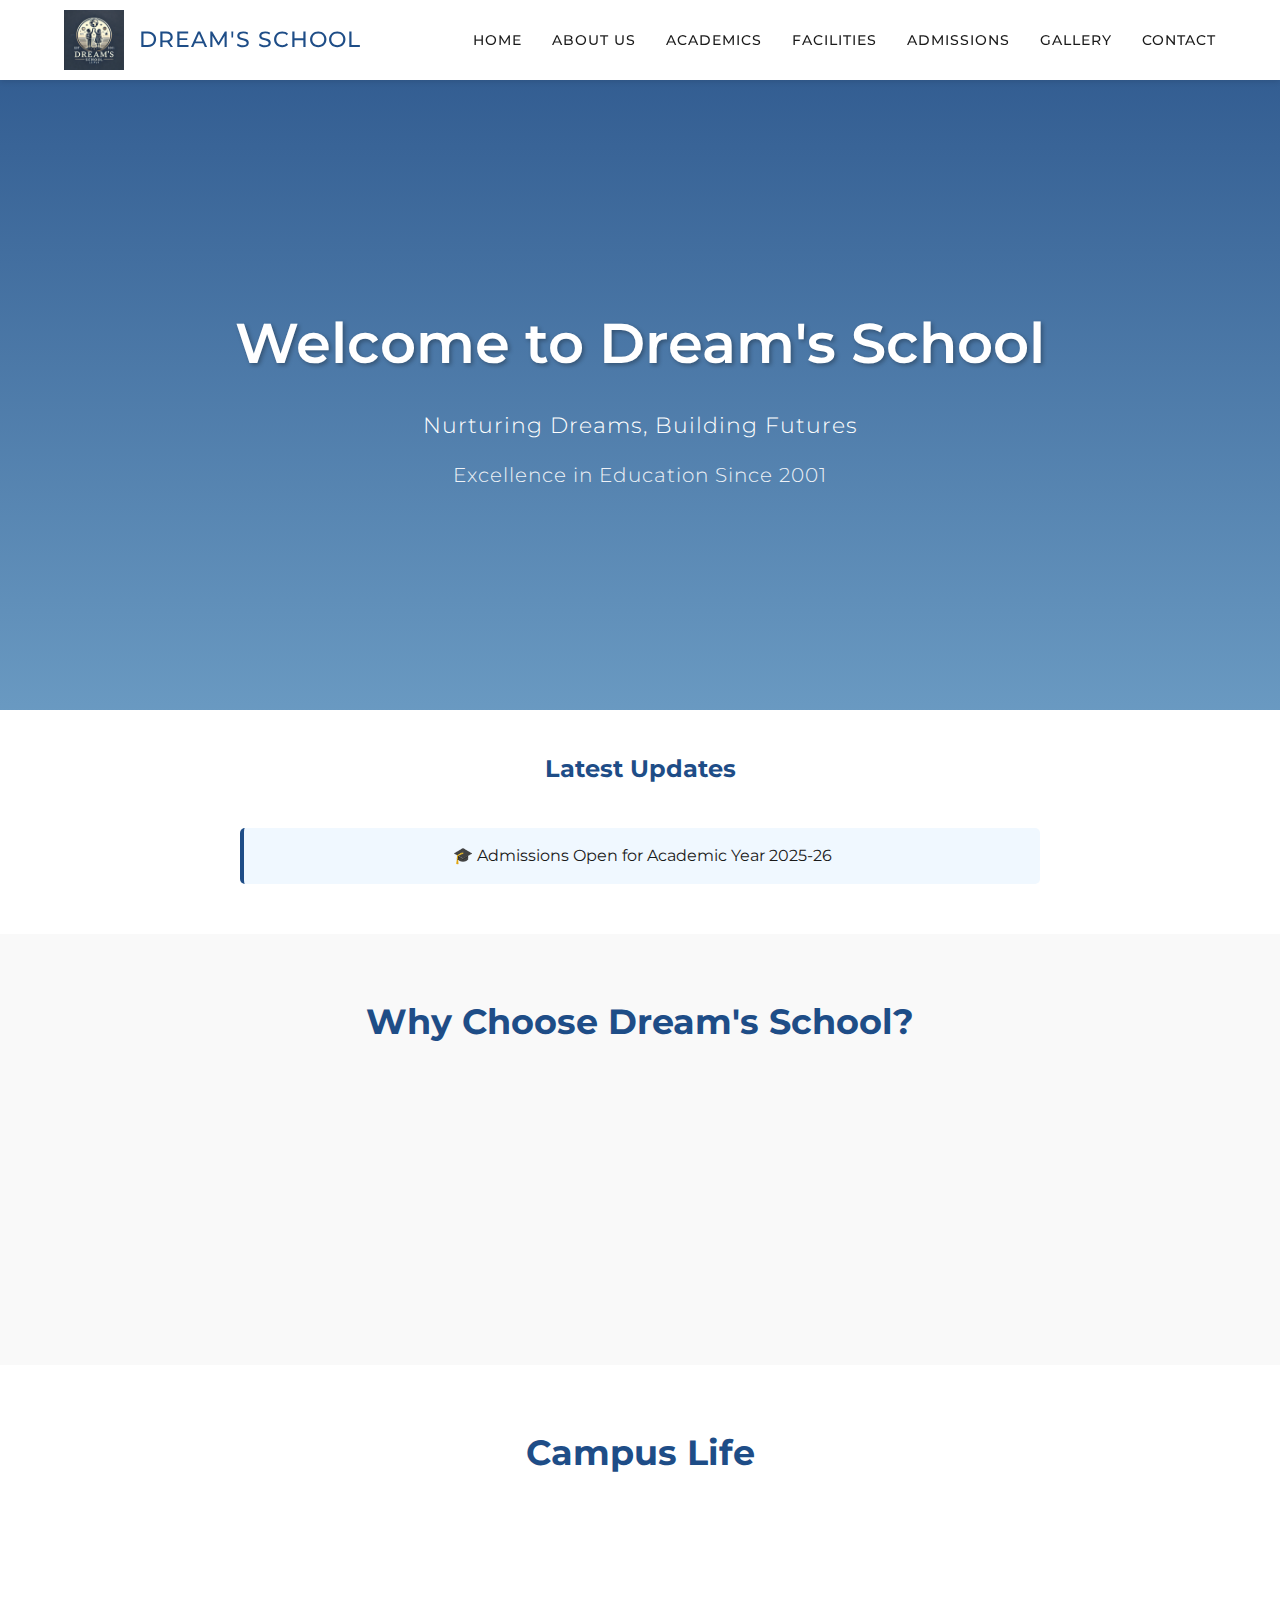
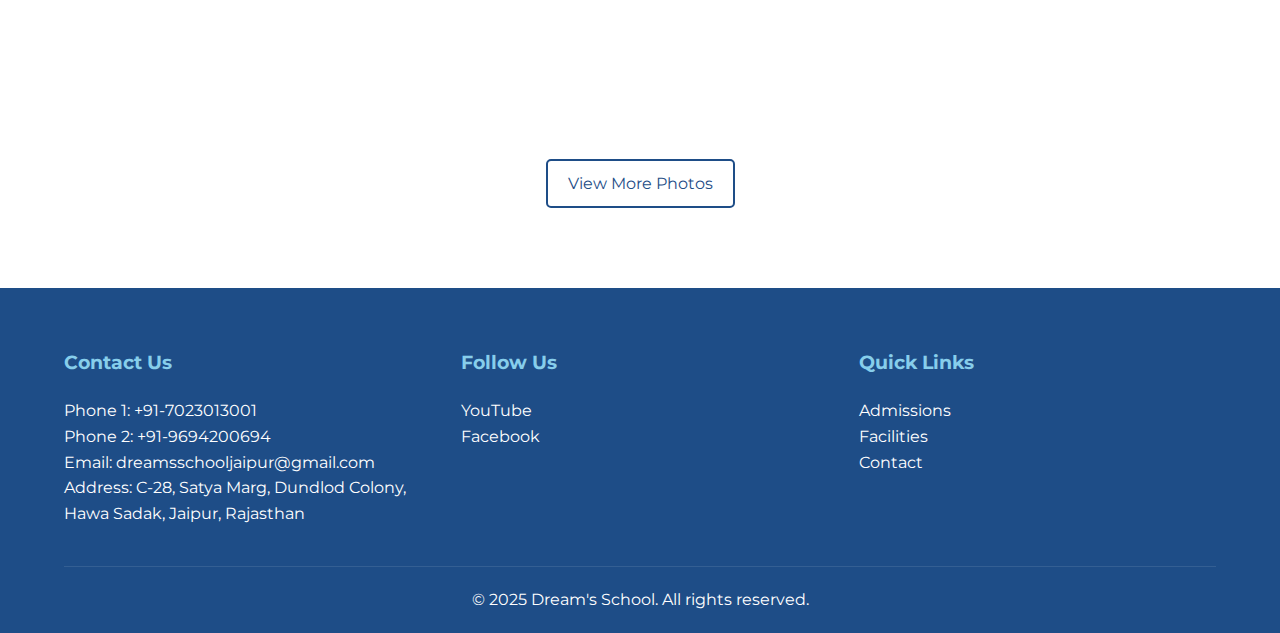
==== commit c04e6d58: "Update index.html" ====
--- a/index.html
+++ b/index.html
@@ -27,7 +27,7 @@
     </ul>
 </nav>
 
-    <div class="hero-section" style="background-image: url('images/hero-background.jpg');">
+    <div class="hero-section" >
     <div class="hero-overlay">
         <h1>Welcome to Dream's School</h1>
         <div class="subtitle">
--- a/style.css
+++ b/style.css
@@ -1880,4 +1880,3 @@
         height: 250px;
     }
 }
-
